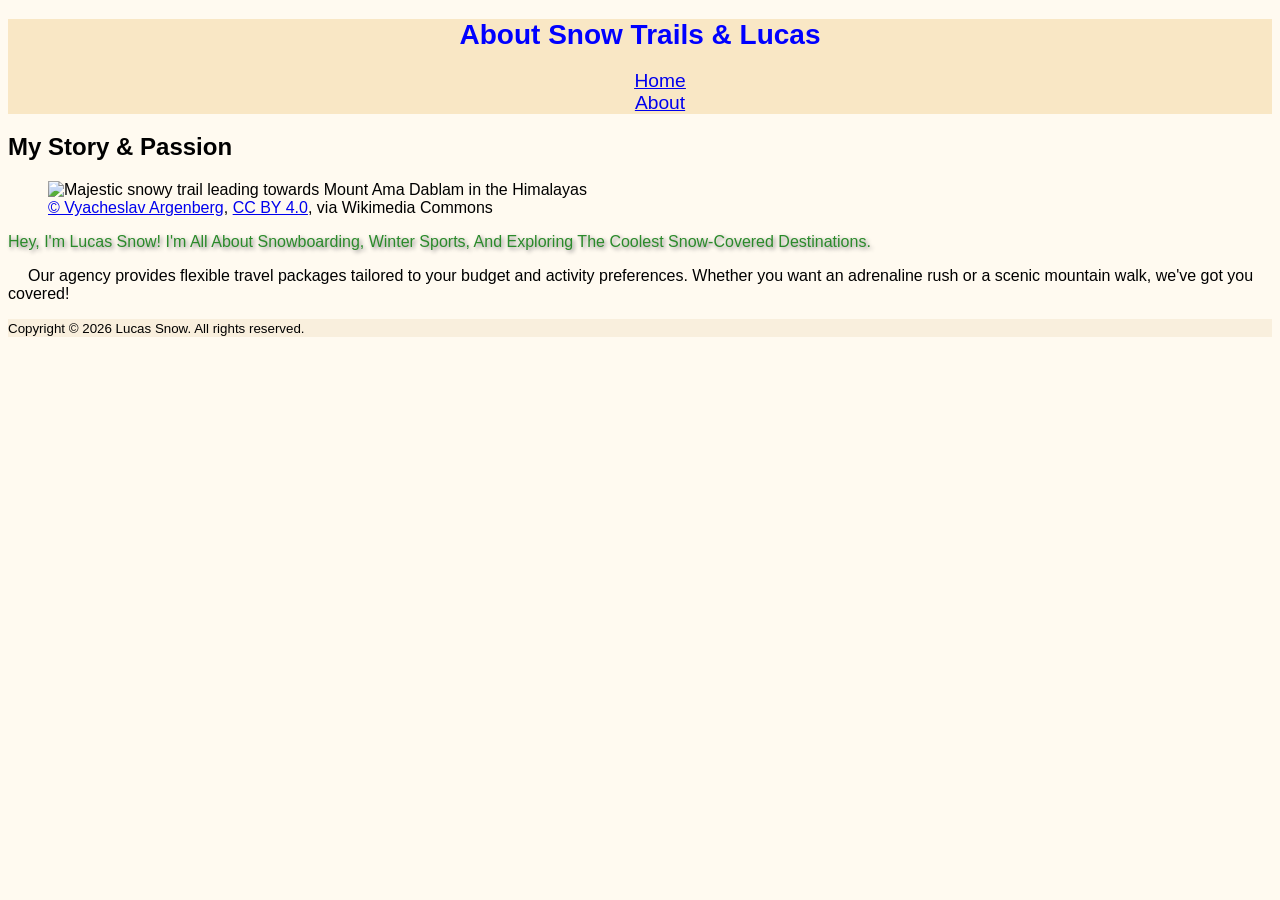
==== about.html @ 72a0d961 "feat: build initial semantic HTML structure and content" ====
<!DOCTYPE html>
<html lang="en">
<head>
    <meta charset="UTF-8">
    <meta name="viewport" content="width=device-width, initial-scale=1.0">
    <title>Snow Trails Travel Agency - About Lucas Snow</title>
    <!-- Google Fonts -->
    <link rel="preconnect" href="https://fonts.googleapis.com">
    <link rel="preconnect" href="https://fonts.gstatic.com" crossorigin>
    <link href="[suspicious link removed]" rel="stylesheet">
    <!-- External Stylesheet -->
    <link rel="stylesheet" href="style.css">
</head>
<body>

    <header>
        <h1>About Snow Trails & Lucas</h1>
        <nav>
            <ul>
                <li><a href="./index.html">Home</a></li>
                <li><a href="./about.html" aria-current="page">About</a></li>
            </ul>
        </nav>
    </header>

    <main>
        <article>
            <h2>My Story & Passion</h2>
            <figure>
                <img src="https://upload.wikimedia.org/wikipedia/commons/2/29/Himalayas%2C_Ama_Dablam%2C_Nepal.jpg?utm_source=commons.wikimedia.org&utm_campaign=index&utm_content=original" 
                     alt="Majestic snowy trail leading towards Mount Ama Dablam in the Himalayas">
                <figcaption>
                    <a href="https://commons.wikimedia.org/wiki/File:Himalayas,_Ama_Dablam,_Nepal.jpg" target="_blank" rel="noopener">© Vyacheslav Argenberg</a>, 
                    <a href="https://creativecommons.org/licenses/by/4.0" target="_blank" rel="noopener">CC BY 4.0</a>, via Wikimedia Commons
                </figcaption>
            </figure>

            <p class="par1">Hey, I'm Lucas Snow! I'm all about snowboarding, winter sports, and exploring the coolest snow-covered destinations.</p>
            <p class="par2">Our agency provides flexible travel packages tailored to your budget and activity preferences. Whether you want an adrenaline rush or a scenic mountain walk, we've got you covered!</p>
        </article>
    </main>

    <footer>
        <p><small>Copyright &copy; 2026 Lucas Snow. All rights reserved.</small></p>
    </footer>

</body>
</html>
---- style.css ----
body { 
background-color: floralwhite;
font-family: "Roboto", sans-serif;
font-optical-sizing: auto;
font-weight: 400;
font-style: normal;
font-variation-settings: "width" 100;
}

header {
  background-color: rgba(247, 224, 179, 0.692);


}
footer {
  background-color: rgba(247, 235, 213, 0.692);
}

img {
  width: 100%;
  height: auto;

}




h1 {
  color: blue;
  font-size: 175%; 
  text-align: center;
}

em {
  color:cadetblue
}

li {
  text-decoration: underline;
  text-align: center;
  font-size: larger;

}
ul {
  list-style-type: none;
}

.par1 
{
  text-shadow: 2px 2px 4px gray;
  text-transform: capitalize;
  color: rgb(42, 138, 42);
}
.par2 
{
  text-align: left;
  text-indent: 20px;


}
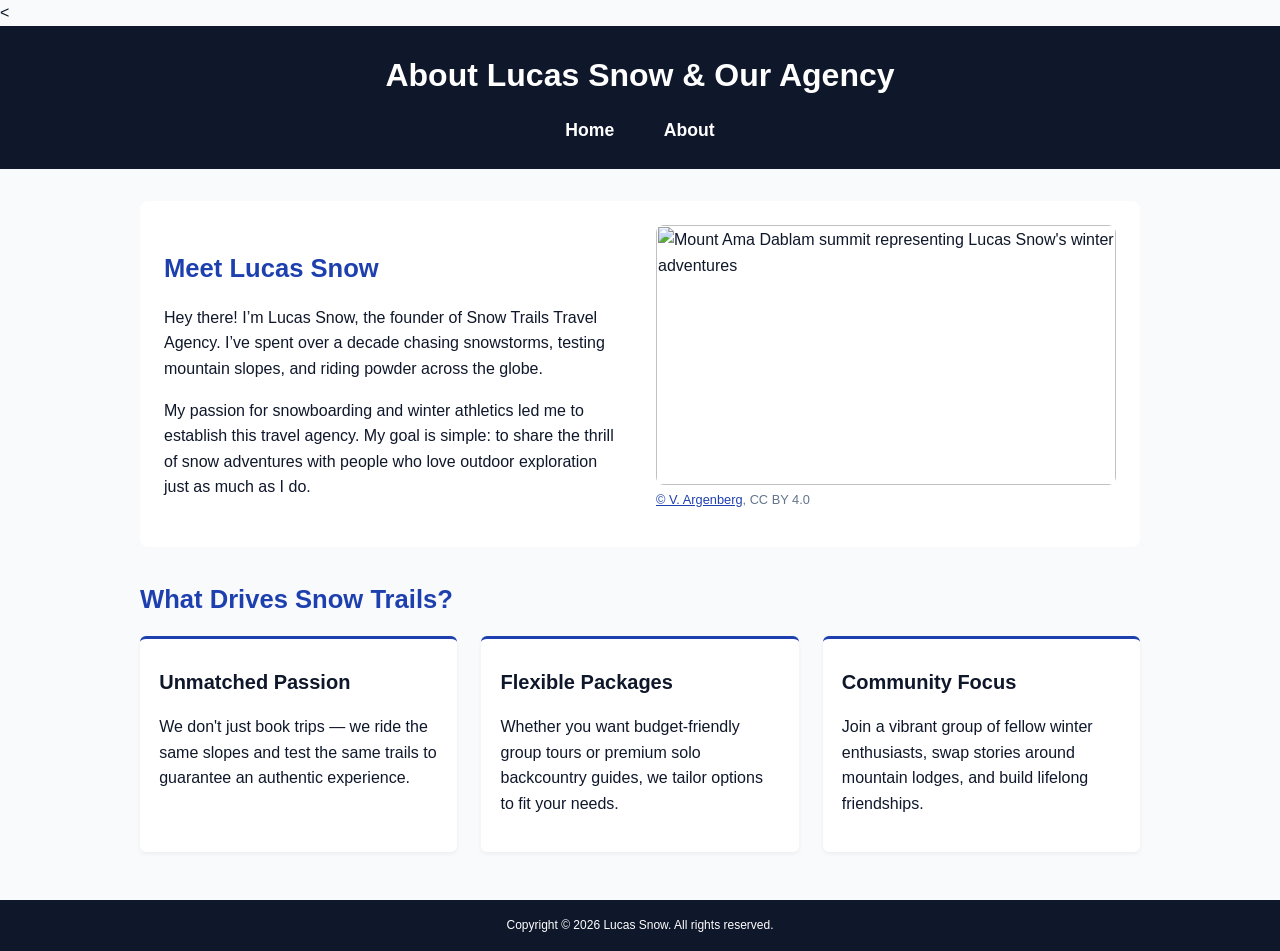
==== commit 51ba769b: "style: add stylesheet, custom properties, and flexbox layout" ====
--- a/about.html
+++ b/about.html
@@ -1,4 +1,4 @@
-<!DOCTYPE html>
+<<!DOCTYPE html>
 <html lang="en">
 <head>
     <meta charset="UTF-8">
@@ -14,7 +14,7 @@
 <body>
 
     <header>
-        <h1>About Snow Trails & Lucas</h1>
+        <h1>About Lucas Snow & Our Agency</h1>
         <nav>
             <ul>
                 <li><a href="./index.html">Home</a></li>
@@ -24,20 +24,40 @@
     </header>
 
     <main>
-        <article>
-            <h2>My Story & Passion</h2>
-            <figure>
+        <!-- Profile & Story Split Layout -->
+        <section class="about-hero">
+            <div class="about-text">
+                <h2>Meet Lucas Snow</h2>
+                <p class="intro-text">Hey there! I’m Lucas Snow, the founder of Snow Trails Travel Agency. I’ve spent over a decade chasing snowstorms, testing mountain slopes, and riding powder across the globe.</p>
+                <p>My passion for snowboarding and winter athletics led me to establish this travel agency. My goal is simple: to share the thrill of snow adventures with people who love outdoor exploration just as much as I do.</p>
+            </div>
+            <figure class="profile-figure">
                 <img src="https://upload.wikimedia.org/wikipedia/commons/2/29/Himalayas%2C_Ama_Dablam%2C_Nepal.jpg?utm_source=commons.wikimedia.org&utm_campaign=index&utm_content=original" 
-                     alt="Majestic snowy trail leading towards Mount Ama Dablam in the Himalayas">
+                     alt="Mount Ama Dablam summit representing Lucas Snow's winter adventures">
                 <figcaption>
-                    <a href="https://commons.wikimedia.org/wiki/File:Himalayas,_Ama_Dablam,_Nepal.jpg" target="_blank" rel="noopener">© Vyacheslav Argenberg</a>, 
-                    <a href="https://creativecommons.org/licenses/by/4.0" target="_blank" rel="noopener">CC BY 4.0</a>, via Wikimedia Commons
+                    <a href="https://commons.wikimedia.org/wiki/File:Himalayas,_Ama_Dablam,_Nepal.jpg" target="_blank" rel="noopener">© V. Argenberg</a>, CC BY 4.0
                 </figcaption>
             </figure>
+        </section>
 
-            <p class="par1">Hey, I'm Lucas Snow! I'm all about snowboarding, winter sports, and exploring the coolest snow-covered destinations.</p>
-            <p class="par2">Our agency provides flexible travel packages tailored to your budget and activity preferences. Whether you want an adrenaline rush or a scenic mountain walk, we've got you covered!</p>
-        </article>
+        <!-- Values Section -->
+        <section class="values-section">
+            <h2>What Drives Snow Trails?</h2>
+            <div class="card-grid">
+                <article class="card-mini">
+                    <h3>Unmatched Passion</h3>
+                    <p>We don't just book trips — we ride the same slopes and test the same trails to guarantee an authentic experience.</p>
+                </article>
+                <article class="card-mini">
+                    <h3>Flexible Packages</h3>
+                    <p>Whether you want budget-friendly group tours or premium solo backcountry guides, we tailor options to fit your needs.</p>
+                </article>
+                <article class="card-mini">
+                    <h3>Community Focus</h3>
+                    <p>Join a vibrant group of fellow winter enthusiasts, swap stories around mountain lodges, and build lifelong friendships.</p>
+                </article>
+            </div>
+        </section>
     </main>
 
     <footer>
@@ -45,4 +65,4 @@
     </footer>
 
 </body>
-</html>
+</html>
--- a/style.css
+++ b/style.css
@@ -1,60 +1,234 @@
-body { 
-background-color: floralwhite;
-font-family: "Roboto", sans-serif;
-font-optical-sizing: auto;
-font-weight: 400;
-font-style: normal;
-font-variation-settings: "width" 100;
-}
-
+body {
+    background-color: #F8FAFC;
+    color: #0F172A;
+    font-family: "Roboto", sans-serif;
+    line-height: 1.6;
+    margin: 0;
+    padding: 0;
+}
+
+/* Header & Navigation Styling */
 header {
-  background-color: rgba(247, 224, 179, 0.692);
-
-
-}
+    background-color: #0F172A;
+    color: #FFFFFF;
+    padding: 1.5rem 1rem;
+    text-align: center;
+}
+
+h1 {
+    color: #FFFFFF;
+    font-size: 2rem;
+    margin: 0 0 1rem 0;
+}
+
+h2 {
+    color: #1E40AF;
+    font-size: 1.6rem;
+    margin-top: 1rem;
+    margin-bottom: 1rem;
+}
+
+h3 {
+    color: #0F172A;
+    font-size: 1.25rem;
+    margin-top: 0.5rem;
+    margin-bottom: 0.5rem;
+}
+
+nav ul {
+    list-style-type: none;
+    padding: 0;
+    margin: 0;
+    display: flex;
+    justify-content: center;
+    gap: 1.5rem;
+}
+
+nav a {
+    color: #FFFFFF;
+    text-decoration: none;
+    font-weight: 700;
+    font-size: 1.1rem;
+    padding: 0.4rem 0.8rem;
+    border-radius: 4px;
+}
+
+nav a:hover,
+nav a:focus {
+    background-color: #1E40AF;
+    color: #FFFFFF;
+    outline: 2px solid #60A5FA;
+    outline-offset: 2px;
+}
+
+/* Main Container */
+main {
+    max-width: 1000px;
+    margin: 2rem auto;
+    padding: 0 1rem;
+}
+
+/* Hero Section */
+.hero {
+    background-color: #FFFFFF;
+    border-left: 5px solid #1E40AF;
+    padding: 1.5rem;
+    border-radius: 6px;
+    margin-bottom: 2rem;
+    box-shadow: 0 2px 4px rgba(0,0,0,0.05);
+}
+
+.hero-desc {
+    font-size: 1.1rem;
+    color: #334155;
+}
+
+.promo-badge {
+    display: inline-block;
+    background-color: #1E40AF;
+    color: #FFFFFF;
+    padding: 0.5rem 1rem;
+    border-radius: 4px;
+    font-weight: 700;
+    margin-top: 0.5rem;
+}
+
+/* Card Grid Layout using Flexbox */
+.card-grid {
+    display: flex;
+    flex-wrap: wrap;
+    gap: 1.5rem;
+    margin-bottom: 2rem;
+}
+
+.card {
+    background-color: #FFFFFF;
+    border: 1px solid #E2E8F0;
+    border-radius: 8px;
+    padding: 1rem;
+    flex: 1 1 calc(50% - 1.5rem);
+    min-width: 280px;
+    box-sizing: border-box;
+    box-shadow: 0 2px 5px rgba(0,0,0,0.05);
+}
+
+.card img {
+    width: 100%;
+    height: 200px;
+    object-fit: cover;
+    border-radius: 6px;
+}
+
+.card-mini {
+    background-color: #FFFFFF;
+    border-top: 3px solid #1E40AF;
+    border-radius: 6px;
+    padding: 1.2rem;
+    flex: 1 1 calc(33.333% - 1.5rem);
+    min-width: 240px;
+    box-sizing: border-box;
+    box-shadow: 0 2px 4px rgba(0,0,0,0.05);
+}
+
+/* Figures & Captions */
+figure {
+    margin: 0 0 0.8rem 0;
+}
+
+figcaption {
+    font-size: 0.8rem;
+    color: #64748B;
+    margin-top: 0.3rem;
+}
+
+figcaption a {
+    color: #1E40AF;
+}
+
+/* Split Layout (About Page) */
+.about-hero {
+    display: flex;
+    flex-wrap: wrap;
+    gap: 2rem;
+    align-items: center;
+    background-color: #FFFFFF;
+    padding: 1.5rem;
+    border-radius: 8px;
+    margin-bottom: 2rem;
+}
+
+.about-text {
+    flex: 1 1 300px;
+}
+
+.profile-figure {
+    flex: 1 1 300px;
+}
+
+.profile-figure img {
+    width: 100%;
+    height: 260px;
+    object-fit: cover;
+    border-radius: 8px;
+}
+
+/* Stories & Quotes */
+.story-box {
+    display: flex;
+    flex-wrap: wrap;
+    gap: 1.5rem;
+}
+
+blockquote {
+    background-color: #EFF6FF;
+    border-left: 4px solid #1E40AF;
+    margin: 0;
+    padding: 1rem;
+    border-radius: 4px;
+    flex: 1 1 calc(50% - 1.5rem);
+    min-width: 260px;
+    box-sizing: border-box;
+}
+
+blockquote p {
+    font-style: italic;
+    margin: 0 0 0.5rem 0;
+}
+
+blockquote footer {
+    background: none;
+    color: #1E40AF;
+    font-weight: 700;
+    padding: 0;
+    text-align: left;
+    margin: 0;
+}
+
+/* Info Banner */
+.info-banner {
+    background-color: #0F172A;
+    color: #FFFFFF;
+    padding: 1.5rem;
+    border-radius: 8px;
+    text-align: center;
+    margin-bottom: 2rem;
+}
+
+.info-banner h2 {
+    color: #60A5FA;
+    margin-top: 0;
+}
+
+/* Footer Styling */
 footer {
-  background-color: rgba(247, 235, 213, 0.692);
-}
-
-img {
-  width: 100%;
-  height: auto;
-
-}
-
-
-
-
-h1 {
-  color: blue;
-  font-size: 175%; 
-  text-align: center;
-}
-
-em {
-  color:cadetblue
-}
-
-li {
-  text-decoration: underline;
-  text-align: center;
-  font-size: larger;
-
-}
-ul {
-  list-style-type: none;
-}
-
-.par1 
-{
-  text-shadow: 2px 2px 4px gray;
-  text-transform: capitalize;
-  color: rgb(42, 138, 42);
-}
-.par2 
-{
-  text-align: left;
-  text-indent: 20px;
-
-
-}
+    background-color: #0F172A;
+    color: #FFFFFF;
+    text-align: center;
+    padding: 1rem;
+    margin-top: 3rem;
+}
+
+footer p {
+    margin: 0;
+    font-size: 0.9rem;
+}
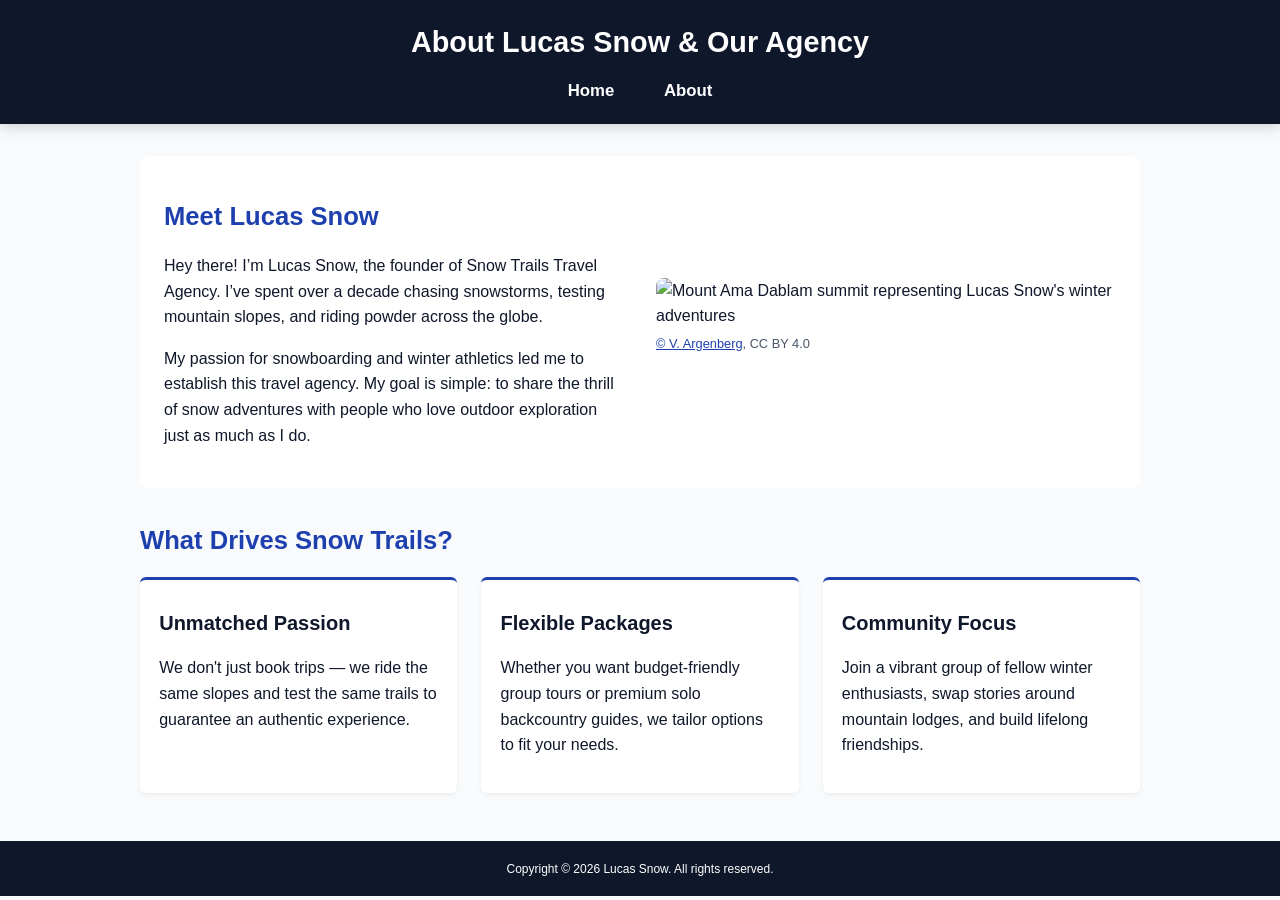
==== commit 95e80a5b: "responsive: implement mobile media queries and micro-animations" ====
--- a/about.html
+++ b/about.html
@@ -1,68 +1,79 @@
-<<!DOCTYPE html>
+<!DOCTYPE html>
 <html lang="en">
 <head>
-    <meta charset="UTF-8">
-    <meta name="viewport" content="width=device-width, initial-scale=1.0">
-    <title>Snow Trails Travel Agency - About Lucas Snow</title>
-    <!-- Google Fonts -->
-    <link rel="preconnect" href="https://fonts.googleapis.com">
-    <link rel="preconnect" href="https://fonts.gstatic.com" crossorigin>
-    <link href="[suspicious link removed]" rel="stylesheet">
-    <!-- External Stylesheet -->
-    <link rel="stylesheet" href="style.css">
+  <!-- Character encoding and viewport meta tags -->
+  <meta charset="UTF-8">
+  <meta name="viewport" content="width=device-width, initial-scale=1.0">
+  <title>Snow Trails Travel Agency - About Lucas Snow</title>
+  
+  <!-- Google Fonts -->
+  <link rel="preconnect" href="https://fonts.googleapis.com">
+  <link rel="preconnect" href="https://fonts.gstatic.com" crossorigin>
+  <link href="[suspicious link removed]" rel="stylesheet">
+  
+  <!-- External stylesheet -->
+  <link rel="stylesheet" href="style.css">
 </head>
 <body>
 
-    <header>
-        <h1>About Lucas Snow & Our Agency</h1>
-        <nav>
-            <ul>
-                <li><a href="./index.html">Home</a></li>
-                <li><a href="./about.html" aria-current="page">About</a></li>
-            </ul>
-        </nav>
-    </header>
+  <!-- Skip link for keyboard accessibility -->
+  <a href="#main-content" class="skip-link">Skip to main content</a>
 
-    <main>
-        <!-- Profile & Story Split Layout -->
-        <section class="about-hero">
-            <div class="about-text">
-                <h2>Meet Lucas Snow</h2>
-                <p class="intro-text">Hey there! I’m Lucas Snow, the founder of Snow Trails Travel Agency. I’ve spent over a decade chasing snowstorms, testing mountain slopes, and riding powder across the globe.</p>
-                <p>My passion for snowboarding and winter athletics led me to establish this travel agency. My goal is simple: to share the thrill of snow adventures with people who love outdoor exploration just as much as I do.</p>
-            </div>
-            <figure class="profile-figure">
-                <img src="https://upload.wikimedia.org/wikipedia/commons/2/29/Himalayas%2C_Ama_Dablam%2C_Nepal.jpg?utm_source=commons.wikimedia.org&utm_campaign=index&utm_content=original" 
-                     alt="Mount Ama Dablam summit representing Lucas Snow's winter adventures">
-                <figcaption>
-                    <a href="https://commons.wikimedia.org/wiki/File:Himalayas,_Ama_Dablam,_Nepal.jpg" target="_blank" rel="noopener">© V. Argenberg</a>, CC BY 4.0
-                </figcaption>
-            </figure>
-        </section>
+  <!-- Header section -->
+  <header>
+    <h1>About Lucas Snow &amp; Our Agency</h1>
+    <nav>
+      <ul>
+        <li><a href="./index.html">Home</a></li>
+        <li><a href="./about.html" aria-current="page">About</a></li>
+      </ul>
+    </nav>
+  </header>
 
-        <!-- Values Section -->
-        <section class="values-section">
-            <h2>What Drives Snow Trails?</h2>
-            <div class="card-grid">
-                <article class="card-mini">
-                    <h3>Unmatched Passion</h3>
-                    <p>We don't just book trips — we ride the same slopes and test the same trails to guarantee an authentic experience.</p>
-                </article>
-                <article class="card-mini">
-                    <h3>Flexible Packages</h3>
-                    <p>Whether you want budget-friendly group tours or premium solo backcountry guides, we tailor options to fit your needs.</p>
-                </article>
-                <article class="card-mini">
-                    <h3>Community Focus</h3>
-                    <p>Join a vibrant group of fellow winter enthusiasts, swap stories around mountain lodges, and build lifelong friendships.</p>
-                </article>
-            </div>
-        </section>
-    </main>
+  <!-- Main content area -->
+  <main id="main-content">
 
-    <footer>
-        <p><small>Copyright &copy; 2026 Lucas Snow. All rights reserved.</small></p>
-    </footer>
+    <!-- Profile & Story section -->
+    <section class="about-hero">
+      <div class="about-text">
+        <h2>Meet Lucas Snow</h2>
+        <p class="intro-text">Hey there! I’m Lucas Snow, the founder of Snow Trails Travel Agency. I’ve spent over a decade chasing snowstorms, testing mountain slopes, and riding powder across the globe.</p>
+        <p>My passion for snowboarding and winter athletics led me to establish this travel agency. My goal is simple: to share the thrill of snow adventures with people who love outdoor exploration just as much as I do.</p>
+      </div>
+      <figure class="profile-figure">
+        <img src="https://upload.wikimedia.org/wikipedia/commons/2/29/Himalayas%2C_Ama_Dablam%2C_Nepal.jpg?utm_source=commons.wikimedia.org&utm_campaign=index&utm_content=original" 
+             alt="Mount Ama Dablam summit representing Lucas Snow's winter adventures">
+        <figcaption>
+          <a href="https://commons.wikimedia.org/wiki/File:Himalayas,_Ama_Dablam,_Nepal.jpg" target="_blank" rel="noopener">© V. Argenberg</a>, CC BY 4.0
+        </figcaption>
+      </figure>
+    </section>
+
+    <!-- Company values section -->
+    <section class="values-section">
+      <h2>What Drives Snow Trails?</h2>
+      <div class="card-grid">
+        <article class="card-mini">
+          <h3>Unmatched Passion</h3>
+          <p>We don't just book trips — we ride the same slopes and test the same trails to guarantee an authentic experience.</p>
+        </article>
+        <article class="card-mini">
+          <h3>Flexible Packages</h3>
+          <p>Whether you want budget-friendly group tours or premium solo backcountry guides, we tailor options to fit your needs.</p>
+        </article>
+        <article class="card-mini">
+          <h3>Community Focus</h3>
+          <p>Join a vibrant group of fellow winter enthusiasts, swap stories around mountain lodges, and build lifelong friendships.</p>
+        </article>
+      </div>
+    </section>
+
+  </main>
+
+  <!-- Footer section -->
+  <footer>
+    <p><small>Copyright &copy; 2026 Lucas Snow. All rights reserved.</small></p>
+  </footer>
 
 </body>
 </html>
--- a/style.css
+++ b/style.css
@@ -1,234 +1,366 @@
+/* CSS Custom Properties (Variables) */
+:root {
+  --bg-main: #F8FAFC;
+  --bg-dark: #0F172A;
+  --primary-blue: #1E40AF;
+  --accent-blue: #3B82F6;
+  --focus-outline: #60A5FA;
+  --text-dark: #0F172A;
+  --text-muted: #475569;
+  --text-light: #FFFFFF;
+  --transition-fast: 0.25s ease;
+}
+
+/* General reset and typography */
 body {
-    background-color: #F8FAFC;
-    color: #0F172A;
-    font-family: "Roboto", sans-serif;
-    line-height: 1.6;
-    margin: 0;
-    padding: 0;
-}
-
-/* Header & Navigation Styling */
+  background-color: var(--bg-main);
+  color: var(--text-dark);
+  font-family: "Roboto", sans-serif;
+  line-height: 1.6;
+  margin: 0;
+  padding: 0;
+}
+
+/* Accessibility skip link */
+.skip-link {
+  position: absolute;
+  top: -100px;
+  left: 10px;
+  background-color: var(--primary-blue);
+  color: var(--text-light);
+  padding: 0.75rem 1.25rem;
+  z-index: 1000;
+  font-weight: 700;
+  border-radius: 4px;
+  text-decoration: none;
+  transition: top var(--transition-fast);
+}
+
+.skip-link:focus {
+  top: 10px;
+  outline: 3px solid var(--focus-outline);
+}
+
+/* Header and navigation styling */
 header {
-    background-color: #0F172A;
-    color: #FFFFFF;
-    padding: 1.5rem 1rem;
-    text-align: center;
+  background-color: var(--bg-dark);
+  color: var(--text-light);
+  padding: 1.2rem 1rem;
+  text-align: center;
+  position: sticky;
+  top: 0;
+  z-index: 100;
+  box-shadow: 0 4px 12px rgba(0, 0, 0, 0.15);
 }
 
 h1 {
-    color: #FFFFFF;
-    font-size: 2rem;
-    margin: 0 0 1rem 0;
+  color: var(--text-light);
+  font-size: 1.8rem;
+  margin: 0 0 0.8rem 0;
 }
 
 h2 {
-    color: #1E40AF;
-    font-size: 1.6rem;
-    margin-top: 1rem;
-    margin-bottom: 1rem;
+  color: var(--primary-blue);
+  font-size: 1.6rem;
+  margin-top: 1rem;
+  margin-bottom: 1rem;
 }
 
 h3 {
-    color: #0F172A;
-    font-size: 1.25rem;
-    margin-top: 0.5rem;
-    margin-bottom: 0.5rem;
+  color: var(--text-dark);
+  font-size: 1.25rem;
+  margin-top: 0.5rem;
+  margin-bottom: 0.5rem;
 }
 
 nav ul {
-    list-style-type: none;
-    padding: 0;
-    margin: 0;
-    display: flex;
-    justify-content: center;
-    gap: 1.5rem;
+  list-style-type: none;
+  padding: 0;
+  margin: 0;
+  display: flex;
+  justify-content: center;
+  gap: 1.5rem;
 }
 
 nav a {
-    color: #FFFFFF;
-    text-decoration: none;
-    font-weight: 700;
-    font-size: 1.1rem;
-    padding: 0.4rem 0.8rem;
-    border-radius: 4px;
+  color: var(--text-light);
+  text-decoration: none;
+  font-weight: 700;
+  font-size: 1.05rem;
+  padding: 0.4rem 0.8rem;
+  border-radius: 4px;
+  transition: background-color var(--transition-fast), transform var(--transition-fast);
 }
 
 nav a:hover,
 nav a:focus {
-    background-color: #1E40AF;
-    color: #FFFFFF;
-    outline: 2px solid #60A5FA;
-    outline-offset: 2px;
-}
-
-/* Main Container */
+  background-color: var(--primary-blue);
+  color: var(--text-light);
+  outline: 2px solid var(--focus-outline);
+  outline-offset: 2px;
+}
+
+nav a:active {
+  transform: scale(0.96);
+}
+
+/* Main layout containers */
 main {
-    max-width: 1000px;
-    margin: 2rem auto;
-    padding: 0 1rem;
-}
-
-/* Hero Section */
+  max-width: 1000px;
+  margin: 2rem auto;
+  padding: 0 1rem;
+}
+
+/* Hero introductory box */
 .hero {
-    background-color: #FFFFFF;
-    border-left: 5px solid #1E40AF;
-    padding: 1.5rem;
-    border-radius: 6px;
-    margin-bottom: 2rem;
-    box-shadow: 0 2px 4px rgba(0,0,0,0.05);
+  background-color: #FFFFFF;
+  border-left: 5px solid var(--primary-blue);
+  padding: 1.5rem;
+  border-radius: 6px;
+  margin-bottom: 2rem;
+  box-shadow: 0 2px 4px rgba(0, 0, 0, 0.05);
 }
 
 .hero-desc {
-    font-size: 1.1rem;
-    color: #334155;
+  font-size: 1.1rem;
+  color: #334155;
+}
+
+/* Promo badge animation */
+@keyframes pulse {
+  0% { transform: scale(1); }
+  50% { transform: scale(1.03); }
+  100% { transform: scale(1); }
 }
 
 .promo-badge {
-    display: inline-block;
-    background-color: #1E40AF;
-    color: #FFFFFF;
-    padding: 0.5rem 1rem;
-    border-radius: 4px;
-    font-weight: 700;
-    margin-top: 0.5rem;
-}
-
-/* Card Grid Layout using Flexbox */
+  display: inline-block;
+  background-color: var(--primary-blue);
+  color: var(--text-light);
+  padding: 0.5rem 1rem;
+  border-radius: 4px;
+  font-weight: 700;
+  animation: pulse 3s infinite ease-in-out;
+}
+
+/* Flexbox cards grid */
 .card-grid {
-    display: flex;
-    flex-wrap: wrap;
-    gap: 1.5rem;
-    margin-bottom: 2rem;
-}
-
+  display: flex;
+  flex-wrap: wrap;
+  gap: 1.5rem;
+  margin-bottom: 2rem;
+}
+
+/* Card component with hover effect */
 .card {
-    background-color: #FFFFFF;
-    border: 1px solid #E2E8F0;
-    border-radius: 8px;
-    padding: 1rem;
-    flex: 1 1 calc(50% - 1.5rem);
-    min-width: 280px;
-    box-sizing: border-box;
-    box-shadow: 0 2px 5px rgba(0,0,0,0.05);
+  background-color: #FFFFFF;
+  border: 1px solid #E2E8F0;
+  border-radius: 8px;
+  padding: 1.25rem;
+  flex: 1 1 calc(50% - 1.5rem);
+  min-width: 280px;
+  box-sizing: border-box;
+  transition: transform 0.3s ease, box-shadow 0.3s ease, border-color 0.3s ease;
+}
+
+.card:hover {
+  transform: translateY(-6px);
+  box-shadow: 0 12px 24px rgba(15, 23, 42, 0.12);
+  border-color: var(--primary-blue);
 }
 
 .card img {
-    width: 100%;
-    height: 200px;
-    object-fit: cover;
-    border-radius: 6px;
+  width: 100%;
+  height: 200px;
+  object-fit: cover;
+  border-radius: 6px;
+  transition: filter 0.3s ease;
+}
+
+.card:hover img {
+  filter: brightness(1.03);
 }
 
 .card-mini {
-    background-color: #FFFFFF;
-    border-top: 3px solid #1E40AF;
-    border-radius: 6px;
-    padding: 1.2rem;
-    flex: 1 1 calc(33.333% - 1.5rem);
-    min-width: 240px;
-    box-sizing: border-box;
-    box-shadow: 0 2px 4px rgba(0,0,0,0.05);
-}
-
-/* Figures & Captions */
+  background-color: #FFFFFF;
+  border-top: 3px solid var(--primary-blue);
+  border-radius: 6px;
+  padding: 1.2rem;
+  flex: 1 1 calc(33.333% - 1.5rem);
+  min-width: 240px;
+  box-sizing: border-box;
+  box-shadow: 0 2px 4px rgba(0, 0, 0, 0.05);
+}
+
+/* Figures and captions */
 figure {
-    margin: 0 0 0.8rem 0;
+  margin: 0 0 0.8rem 0;
 }
 
 figcaption {
-    font-size: 0.8rem;
-    color: #64748B;
-    margin-top: 0.3rem;
+  font-size: 0.8rem;
+  color: var(--text-muted);
+  margin-top: 0.3rem;
 }
 
 figcaption a {
-    color: #1E40AF;
-}
-
-/* Split Layout (About Page) */
+  color: var(--primary-blue);
+}
+
+/* Interactive Q&A section */
+.faq-section {
+  background-color: #FFFFFF;
+  border-radius: 8px;
+  padding: 1.5rem;
+  margin-bottom: 2rem;
+  box-shadow: 0 2px 5px rgba(0, 0, 0, 0.05);
+}
+
+details {
+  border-bottom: 1px solid #E2E8F0;
+  padding: 0.8rem 0;
+}
+
+details:last-child {
+  border-bottom: none;
+}
+
+summary {
+  font-weight: 700;
+  font-size: 1.1rem;
+  color: var(--text-dark);
+  cursor: pointer;
+  padding: 0.4rem 0;
+  transition: color var(--transition-fast);
+}
+
+summary:hover,
+summary:focus {
+  color: var(--primary-blue);
+  outline: 2px solid var(--focus-outline);
+  outline-offset: 3px;
+}
+
+details p {
+  margin: 0.5rem 0 0 1rem;
+  color: #334155;
+}
+
+/* About page split layout */
 .about-hero {
-    display: flex;
-    flex-wrap: wrap;
-    gap: 2rem;
-    align-items: center;
-    background-color: #FFFFFF;
-    padding: 1.5rem;
-    border-radius: 8px;
-    margin-bottom: 2rem;
-}
-
-.about-text {
-    flex: 1 1 300px;
-}
-
+  display: flex;
+  flex-wrap: wrap;
+  gap: 2rem;
+  align-items: center;
+  background-color: #FFFFFF;
+  padding: 1.5rem;
+  border-radius: 8px;
+  margin-bottom: 2rem;
+}
+
+.about-text,
 .profile-figure {
-    flex: 1 1 300px;
+  flex: 1 1 300px;
 }
 
 .profile-figure img {
-    width: 100%;
-    height: 260px;
-    object-fit: cover;
-    border-radius: 8px;
-}
-
-/* Stories & Quotes */
+  width: 100%;
+  height: 260px;
+  object-fit: cover;
+  border-radius: 8px;
+}
+
+/* Stories and blockquotes */
 .story-box {
-    display: flex;
-    flex-wrap: wrap;
-    gap: 1.5rem;
+  display: flex;
+  flex-wrap: wrap;
+  gap: 1.5rem;
 }
 
 blockquote {
-    background-color: #EFF6FF;
-    border-left: 4px solid #1E40AF;
-    margin: 0;
-    padding: 1rem;
-    border-radius: 4px;
-    flex: 1 1 calc(50% - 1.5rem);
-    min-width: 260px;
-    box-sizing: border-box;
+  background-color: #EFF6FF;
+  border-left: 4px solid var(--primary-blue);
+  margin: 0;
+  padding: 1rem;
+  border-radius: 4px;
+  flex: 1 1 calc(50% - 1.5rem);
+  min-width: 260px;
+  box-sizing: border-box;
 }
 
 blockquote p {
-    font-style: italic;
-    margin: 0 0 0.5rem 0;
+  font-style: italic;
+  margin: 0 0 0.5rem 0;
 }
 
 blockquote footer {
-    background: none;
-    color: #1E40AF;
-    font-weight: 700;
-    padding: 0;
-    text-align: left;
-    margin: 0;
-}
-
-/* Info Banner */
+  background: none;
+  color: var(--primary-blue);
+  font-weight: 700;
+  padding: 0;
+  text-align: left;
+  margin: 0;
+  box-shadow: none;
+}
+
+/* Safety info banner */
 .info-banner {
-    background-color: #0F172A;
-    color: #FFFFFF;
-    padding: 1.5rem;
-    border-radius: 8px;
-    text-align: center;
-    margin-bottom: 2rem;
+  background-color: var(--bg-dark);
+  color: var(--text-light);
+  padding: 1.5rem;
+  border-radius: 8px;
+  text-align: center;
+  margin-bottom: 2rem;
 }
 
 .info-banner h2 {
-    color: #60A5FA;
-    margin-top: 0;
-}
-
-/* Footer Styling */
+  color: var(--focus-outline);
+  margin-top: 0;
+}
+
+/* Footer styling */
 footer {
-    background-color: #0F172A;
-    color: #FFFFFF;
-    text-align: center;
-    padding: 1rem;
-    margin-top: 3rem;
+  background-color: var(--bg-dark);
+  color: var(--text-light);
+  text-align: center;
+  padding: 1rem;
+  margin-top: 3rem;
 }
 
 footer p {
-    margin: 0;
-    font-size: 0.9rem;
+  margin: 0;
+  font-size: 0.9rem;
+}
+
+/* Responsive media queries */
+@media screen and (max-width: 768px) {
+  header {
+    padding: 1rem 0.5rem;
+  }
+
+  h1 {
+    font-size: 1.4rem;
+  }
+
+  nav ul {
+    flex-direction: column;
+    gap: 0.5rem;
+  }
+
+  nav a {
+    display: block;
+    padding: 0.6rem;
+  }
+
+  .card-grid {
+    flex-direction: column;
+  }
+
+  .card {
+    flex: 1 1 100%;
+  }
+
+  main {
+    margin: 1rem auto;
+  }
 }
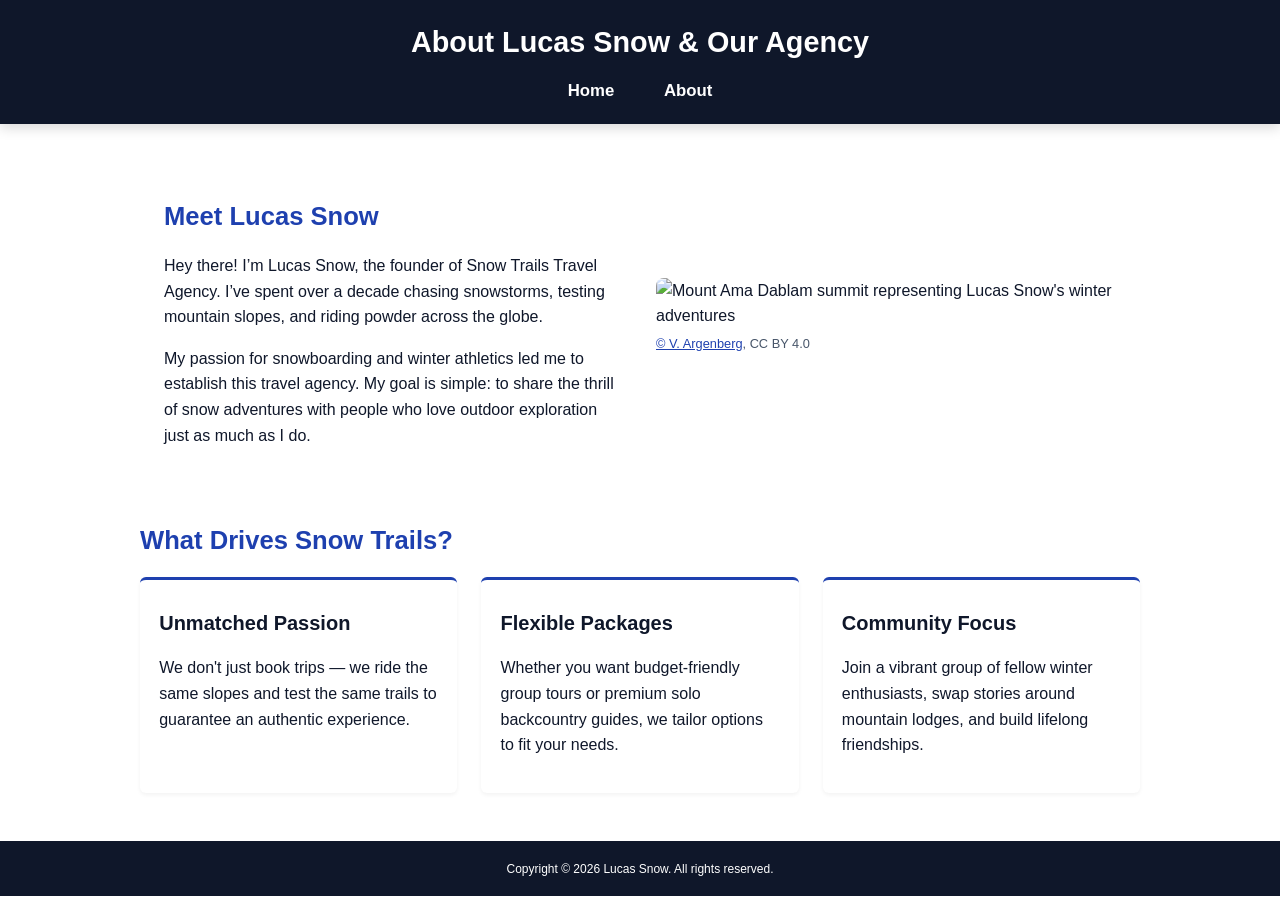
==== commit e25429da: "image size reduction" ====
--- a/about.html
+++ b/about.html
@@ -41,7 +41,7 @@
         <p>My passion for snowboarding and winter athletics led me to establish this travel agency. My goal is simple: to share the thrill of snow adventures with people who love outdoor exploration just as much as I do.</p>
       </div>
       <figure class="profile-figure">
-        <img src="https://upload.wikimedia.org/wikipedia/commons/2/29/Himalayas%2C_Ama_Dablam%2C_Nepal.jpg?utm_source=commons.wikimedia.org&utm_campaign=index&utm_content=original" 
+        <img src="file:///C:/Users/fx506/Downloads/Himalayas,_Ama_Dablam,_Nepal.jpg" 
              alt="Mount Ama Dablam summit representing Lucas Snow's winter adventures">
         <figcaption>
           <a href="https://commons.wikimedia.org/wiki/File:Himalayas,_Ama_Dablam,_Nepal.jpg" target="_blank" rel="noopener">© V. Argenberg</a>, CC BY 4.0
--- a/style.css
+++ b/style.css
@@ -19,6 +19,12 @@
   line-height: 1.6;
   margin: 0;
   padding: 0;
+   background: url('https://thumb.wikimedia.org/wikipedia/commons/thumb/f/f4/Aschaffenburg_Bischberg_from_Sternberg.jpg/960px-Aschaffenburg_Bischberg_from_Sternberg.jpg?utm_source=commons.wikimedia.org&utm_campaign=imageinfo&utm_content=thumbnail');
+ 
+  background-size: 100%;
+  background-attachment: scroll;
+  background-position: center;
+  animation: heroMove 10s ease-in-out infinite alternate;
 }
 
 /* Accessibility skip link */
@@ -109,6 +115,18 @@
   max-width: 1000px;
   margin: 2rem auto;
   padding: 0 1rem;
+  
+}
+
+.bgclass {
+
+
+
+  background:  url('https://images.pexels.com/photos/6610070/pexels-photo-6610070.jpeg');
+	
+  background-size: cover;
+  background-attachment: fixed; /* Prevents white gap */
+  padding: 120px 20px;
 }
 
 /* Hero introductory box */
@@ -119,11 +137,14 @@
   border-radius: 6px;
   margin-bottom: 2rem;
   box-shadow: 0 2px 4px rgba(0, 0, 0, 0.05);
-}
+ 
+}
+
+
 
 .hero-desc {
   font-size: 1.1rem;
-  color: #334155;
+  color: #1E40AF;
 }
 
 /* Promo badge animation */
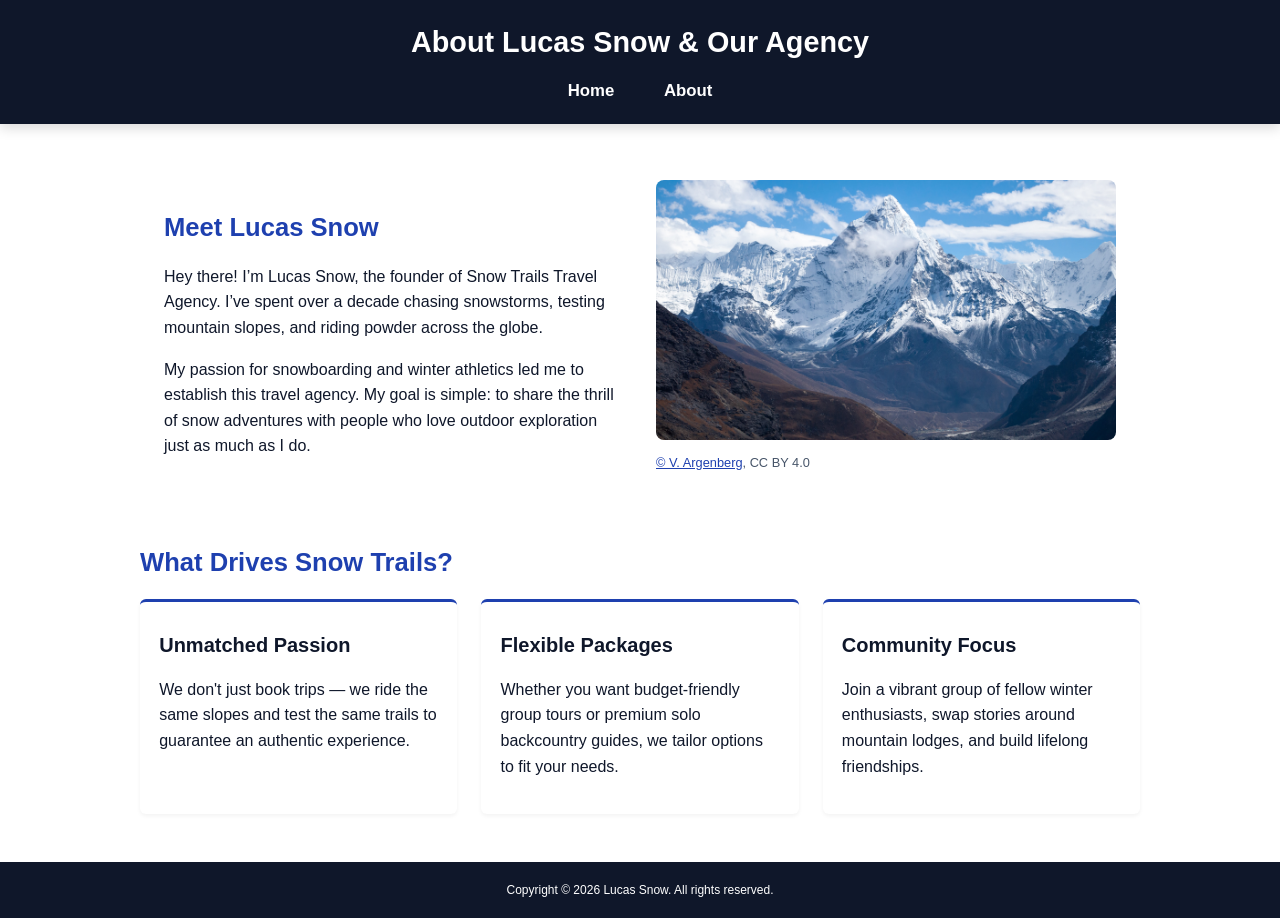
==== commit 9ac2a076: "img path error solved" ====
--- a/about.html
+++ b/about.html
@@ -41,7 +41,7 @@
         <p>My passion for snowboarding and winter athletics led me to establish this travel agency. My goal is simple: to share the thrill of snow adventures with people who love outdoor exploration just as much as I do.</p>
       </div>
       <figure class="profile-figure">
-        <img src="file:///C:/Users/fx506/Downloads/Himalayas,_Ama_Dablam,_Nepal.jpg" 
+        <img src="images\Himalayas,_Ama_Dablam,_Nepal.jpg" 
              alt="Mount Ama Dablam summit representing Lucas Snow's winter adventures">
         <figcaption>
           <a href="https://commons.wikimedia.org/wiki/File:Himalayas,_Ama_Dablam,_Nepal.jpg" target="_blank" rel="noopener">© V. Argenberg</a>, CC BY 4.0
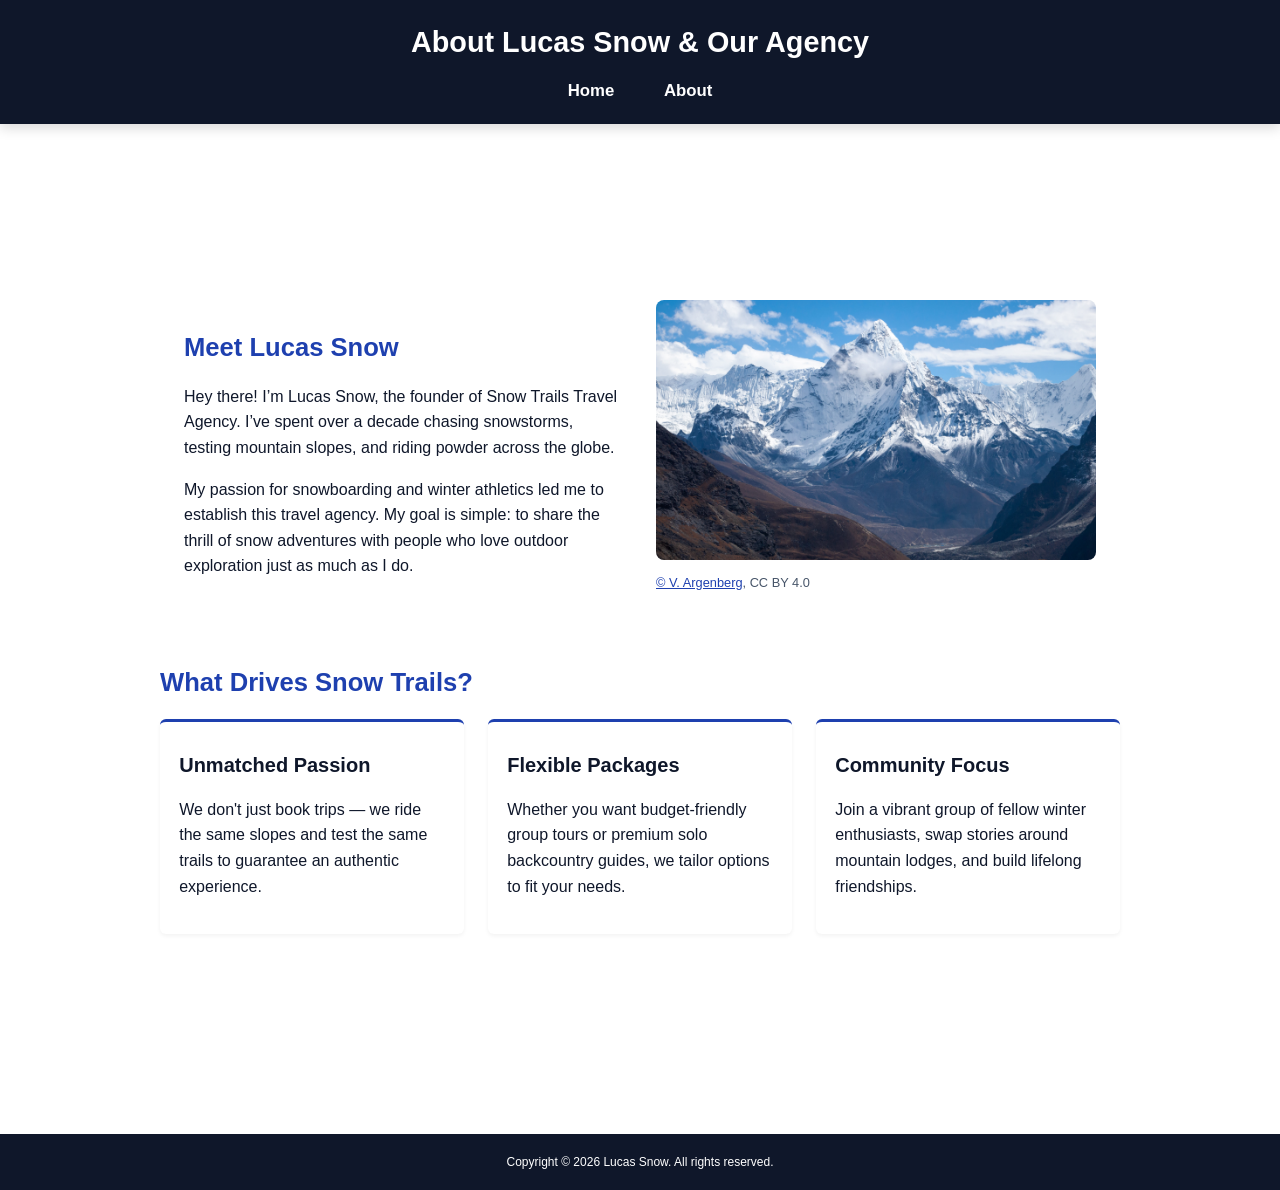
==== commit 51eb028f: "bg-image addition in about" ====
--- a/about.html
+++ b/about.html
@@ -32,42 +32,42 @@
 
   <!-- Main content area -->
   <main id="main-content">
+    <div class="bgclass">
+      <!-- Profile & Story section -->
+      <section class="about-hero">
+        <div class="about-text">
+          <h2>Meet Lucas Snow</h2>
+          <p class="intro-text">Hey there! I’m Lucas Snow, the founder of Snow Trails Travel Agency. I’ve spent over a decade chasing snowstorms, testing mountain slopes, and riding powder across the globe.</p>
+          <p>My passion for snowboarding and winter athletics led me to establish this travel agency. My goal is simple: to share the thrill of snow adventures with people who love outdoor exploration just as much as I do.</p>
+        </div>
+        <figure class="profile-figure">
+          <img src="images\Himalayas,_Ama_Dablam,_Nepal.jpg" 
+              alt="Mount Ama Dablam summit representing Lucas Snow's winter adventures">
+          <figcaption>
+            <a href="https://commons.wikimedia.org/wiki/File:Himalayas,_Ama_Dablam,_Nepal.jpg" target="_blank" rel="noopener">© V. Argenberg</a>, CC BY 4.0
+          </figcaption>
+        </figure>
+      </section>
 
-    <!-- Profile & Story section -->
-    <section class="about-hero">
-      <div class="about-text">
-        <h2>Meet Lucas Snow</h2>
-        <p class="intro-text">Hey there! I’m Lucas Snow, the founder of Snow Trails Travel Agency. I’ve spent over a decade chasing snowstorms, testing mountain slopes, and riding powder across the globe.</p>
-        <p>My passion for snowboarding and winter athletics led me to establish this travel agency. My goal is simple: to share the thrill of snow adventures with people who love outdoor exploration just as much as I do.</p>
-      </div>
-      <figure class="profile-figure">
-        <img src="images\Himalayas,_Ama_Dablam,_Nepal.jpg" 
-             alt="Mount Ama Dablam summit representing Lucas Snow's winter adventures">
-        <figcaption>
-          <a href="https://commons.wikimedia.org/wiki/File:Himalayas,_Ama_Dablam,_Nepal.jpg" target="_blank" rel="noopener">© V. Argenberg</a>, CC BY 4.0
-        </figcaption>
-      </figure>
-    </section>
-
-    <!-- Company values section -->
-    <section class="values-section">
-      <h2>What Drives Snow Trails?</h2>
-      <div class="card-grid">
-        <article class="card-mini">
-          <h3>Unmatched Passion</h3>
-          <p>We don't just book trips — we ride the same slopes and test the same trails to guarantee an authentic experience.</p>
-        </article>
-        <article class="card-mini">
-          <h3>Flexible Packages</h3>
-          <p>Whether you want budget-friendly group tours or premium solo backcountry guides, we tailor options to fit your needs.</p>
-        </article>
-        <article class="card-mini">
-          <h3>Community Focus</h3>
-          <p>Join a vibrant group of fellow winter enthusiasts, swap stories around mountain lodges, and build lifelong friendships.</p>
-        </article>
-      </div>
-    </section>
-
+      <!-- Company values section -->
+      <section class="values-section">
+        <h2>What Drives Snow Trails?</h2>
+        <div class="card-grid">
+          <article class="card-mini">
+            <h3>Unmatched Passion</h3>
+            <p>We don't just book trips — we ride the same slopes and test the same trails to guarantee an authentic experience.</p>
+          </article>
+          <article class="card-mini">
+            <h3>Flexible Packages</h3>
+            <p>Whether you want budget-friendly group tours or premium solo backcountry guides, we tailor options to fit your needs.</p>
+          </article>
+          <article class="card-mini">
+            <h3>Community Focus</h3>
+            <p>Join a vibrant group of fellow winter enthusiasts, swap stories around mountain lodges, and build lifelong friendships.</p>
+          </article>
+        </div>
+      </section>
+    </div>
   </main>
 
   <!-- Footer section -->
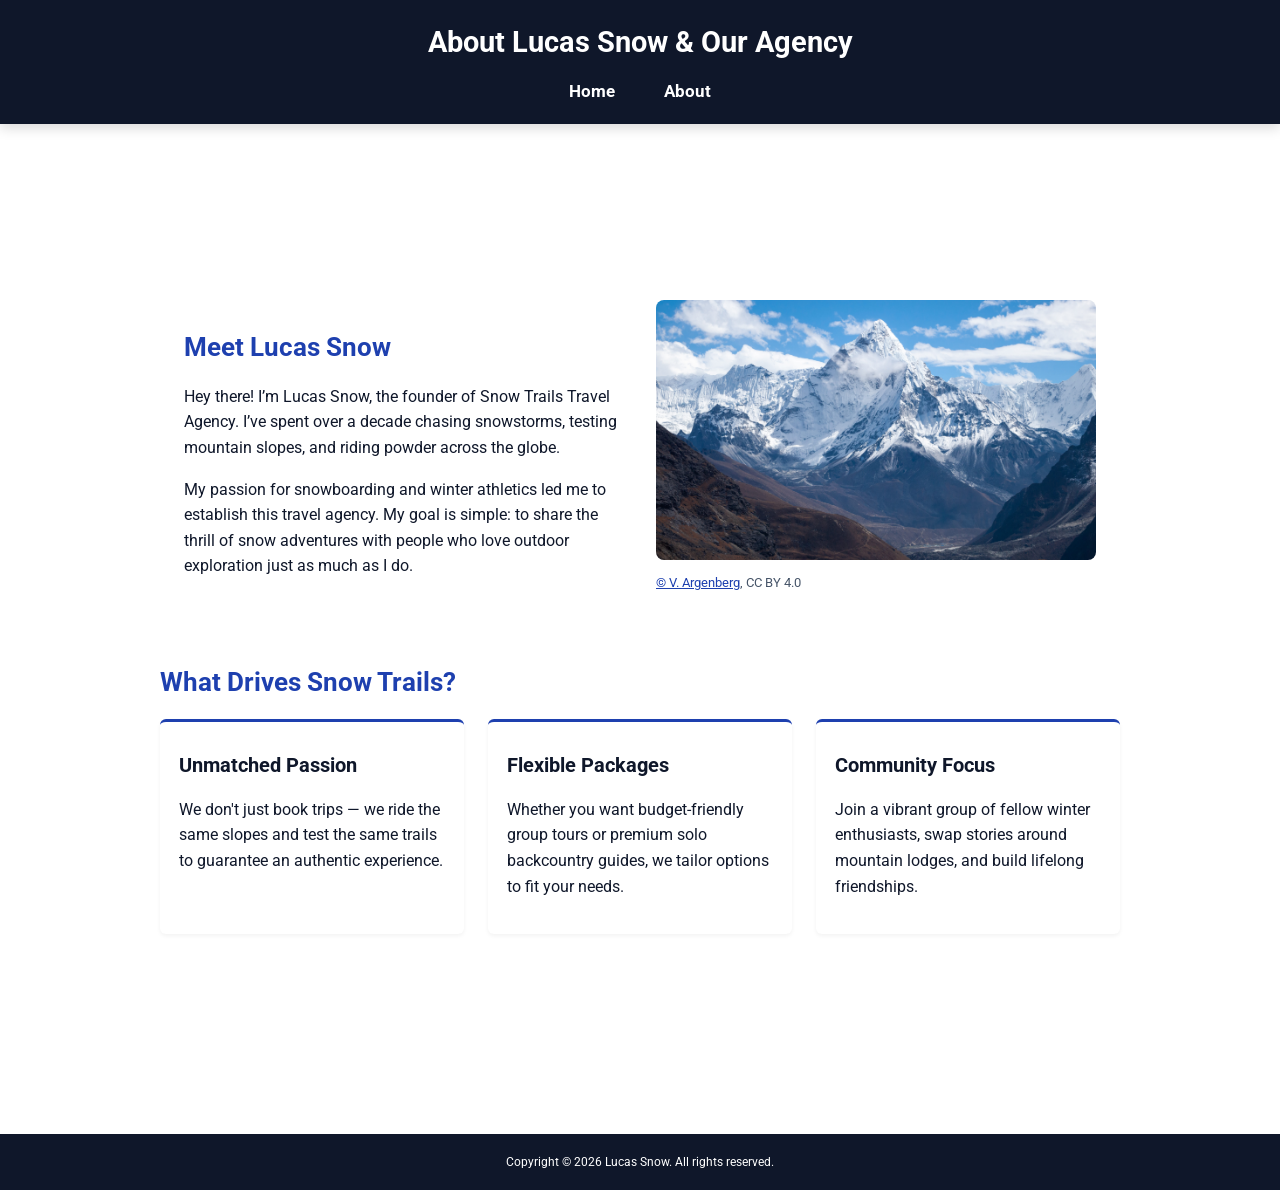
==== commit 46a10d2a: "image compression" ====
--- a/about.html
+++ b/about.html
@@ -9,7 +9,7 @@
   <!-- Google Fonts -->
   <link rel="preconnect" href="https://fonts.googleapis.com">
   <link rel="preconnect" href="https://fonts.gstatic.com" crossorigin>
-  <link href="[suspicious link removed]" rel="stylesheet">
+  <link href="https://fonts.googleapis.com/css2?family=Roboto:ital,wght@0,100..900;1,100..900&display=swap" rel="stylesheet">
   
   <!-- External stylesheet -->
   <link rel="stylesheet" href="style.css">
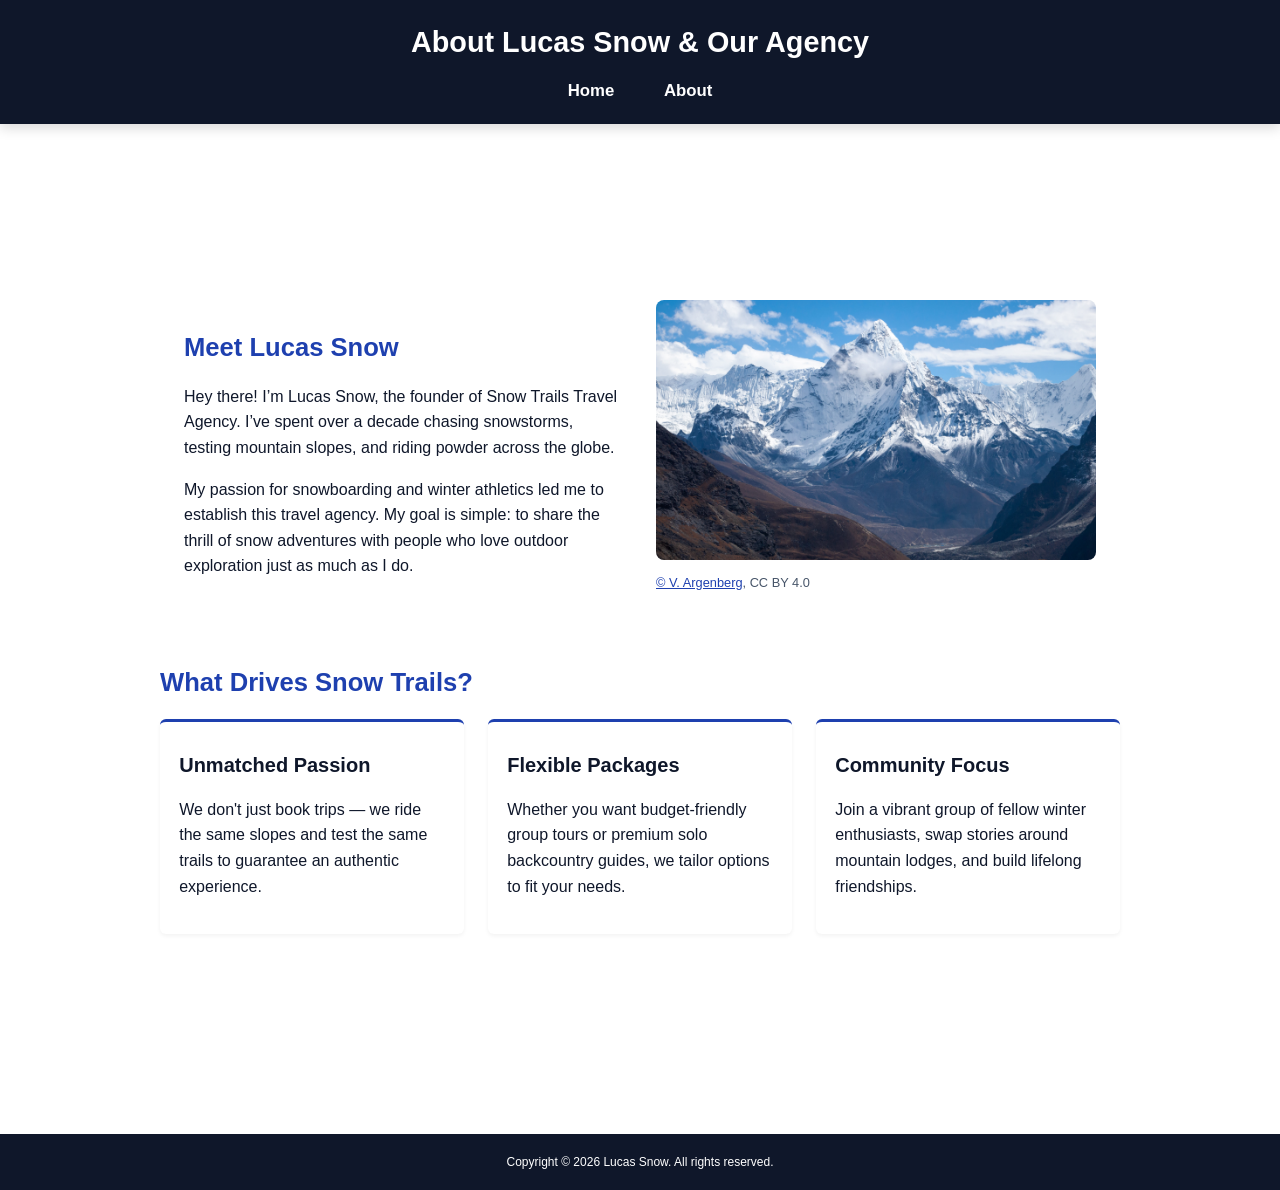
==== commit c4136c62: "font change" ====
--- a/about.html
+++ b/about.html
@@ -9,7 +9,7 @@
   <!-- Google Fonts -->
   <link rel="preconnect" href="https://fonts.googleapis.com">
   <link rel="preconnect" href="https://fonts.gstatic.com" crossorigin>
-  <link href="https://fonts.googleapis.com/css2?family=Roboto:ital,wght@0,100..900;1,100..900&display=swap" rel="stylesheet">
+  <link href="https://fonts.googleapis.com/css2?family=Arimo:ital,wght@0,400..700;1,400..700&display=swap" rel="stylesheet">
   
   <!-- External stylesheet -->
   <link rel="stylesheet" href="style.css">
